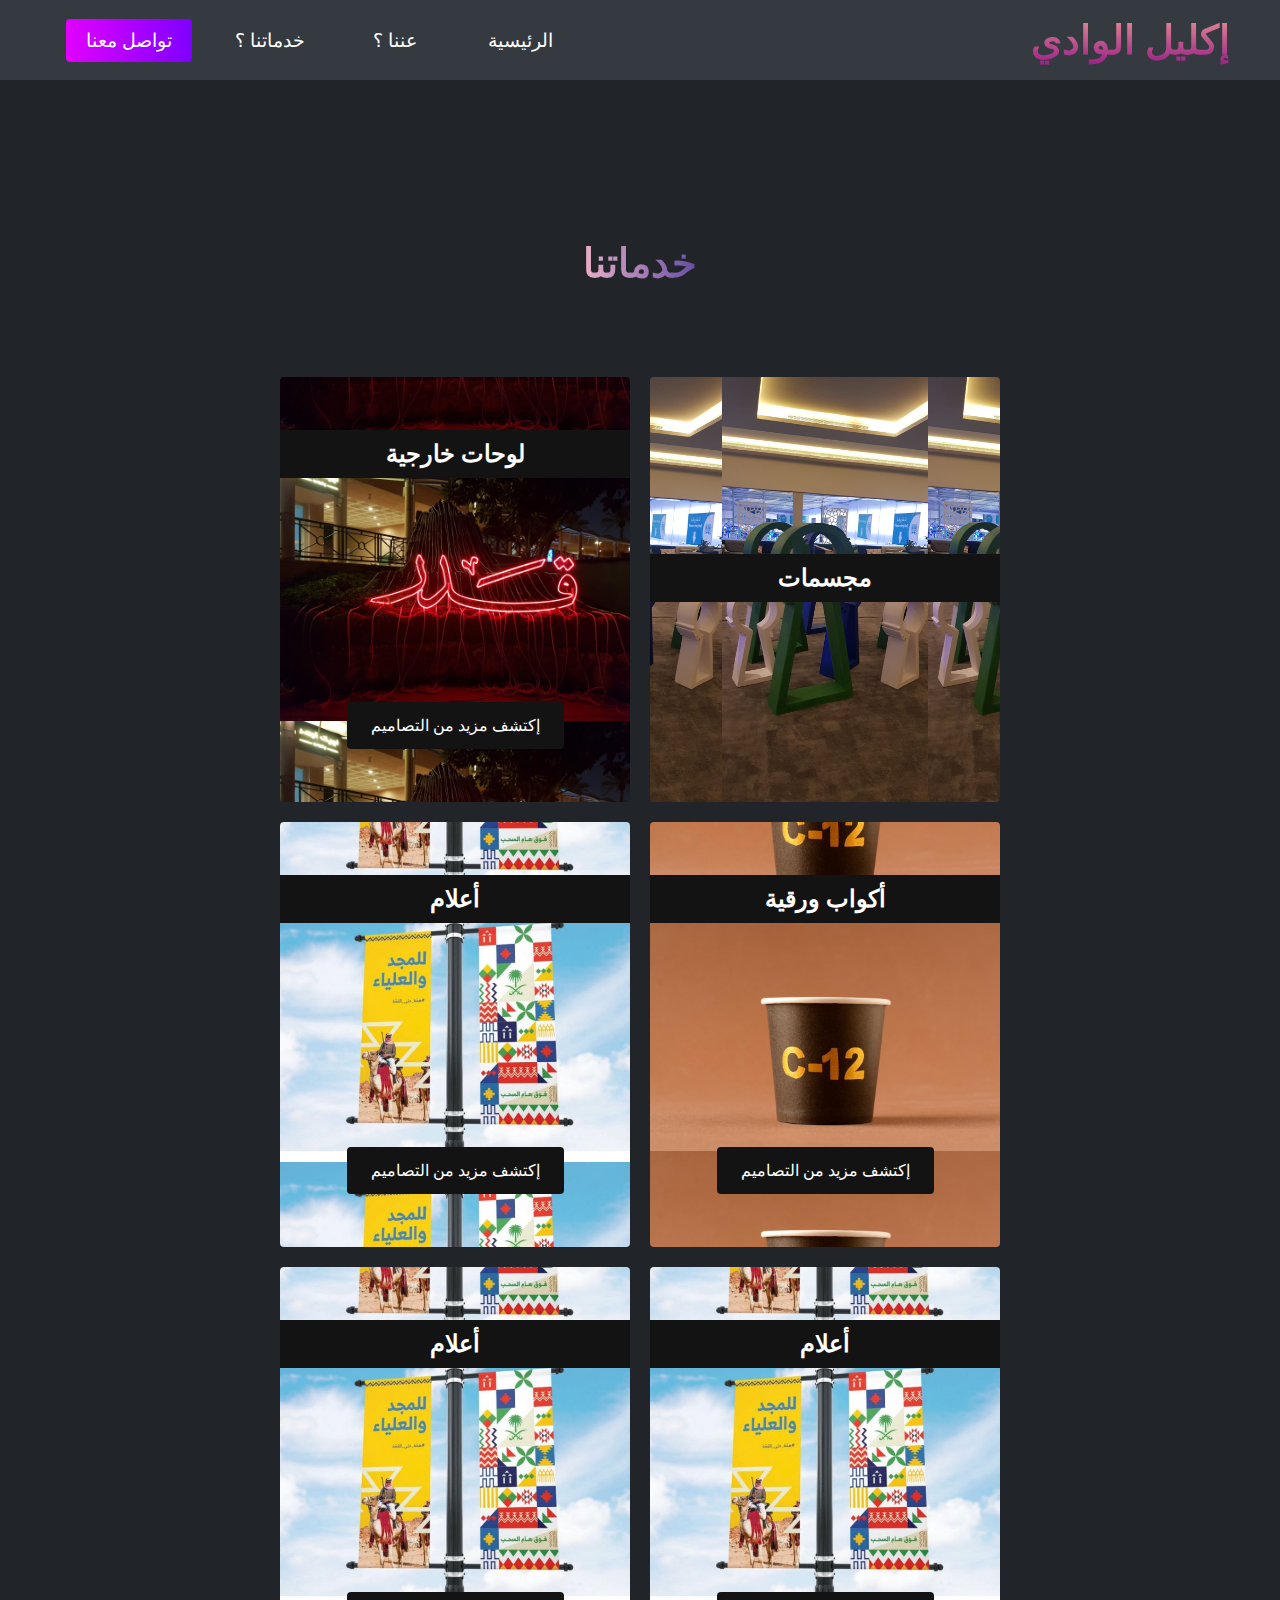
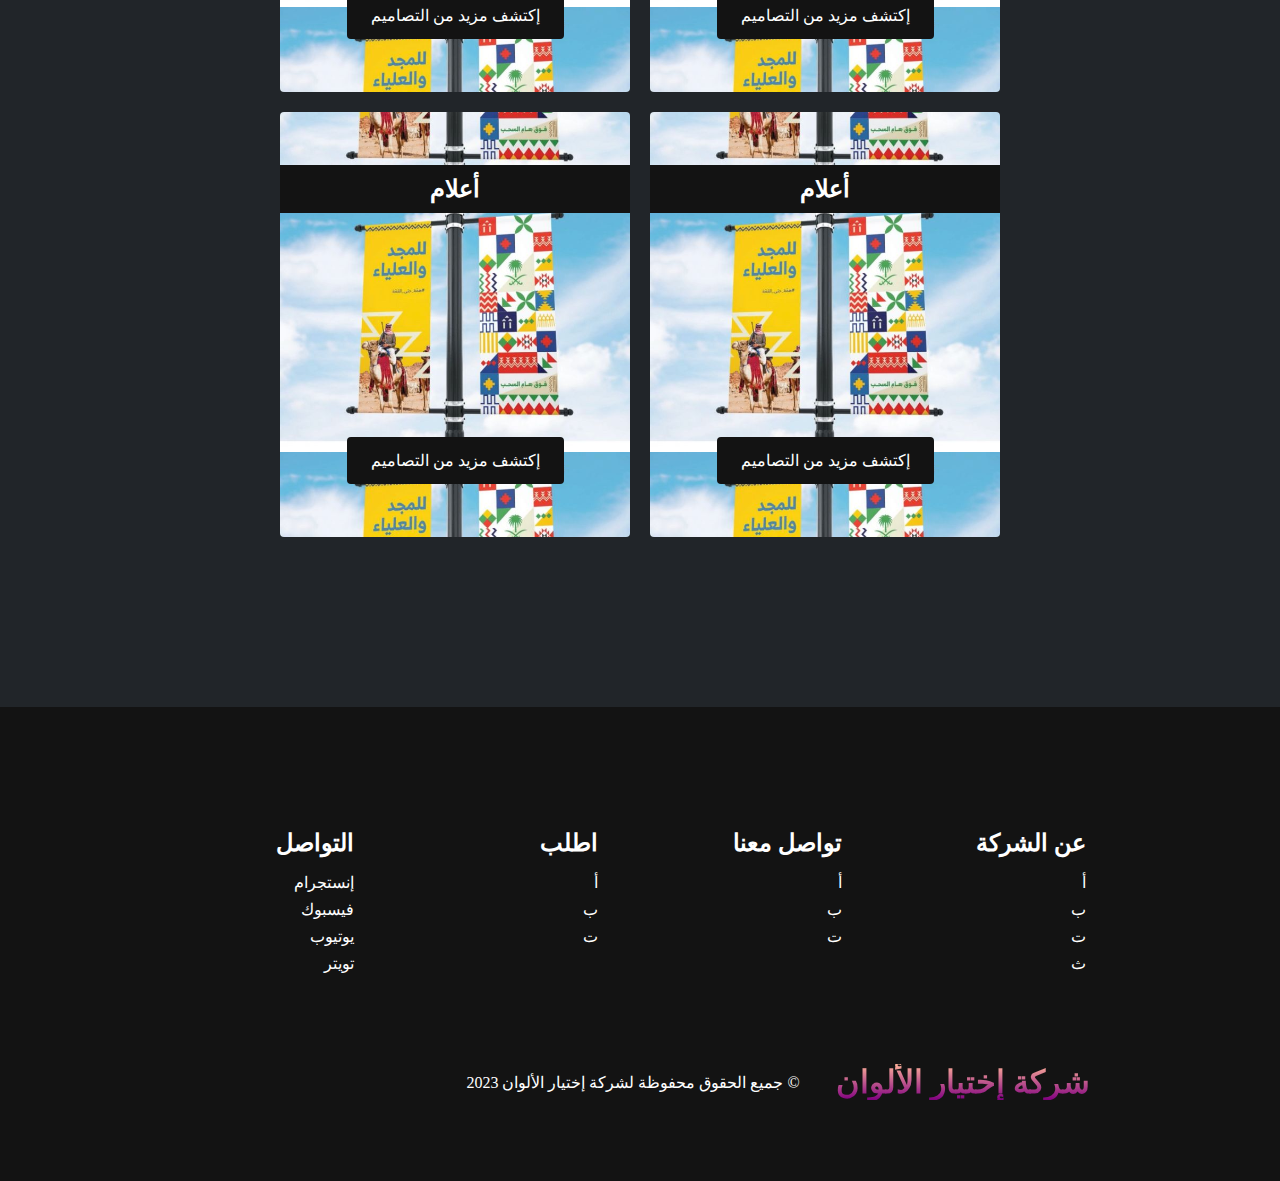
==== products.html @ 7ef2eca6 "c" ====
<!DOCTYPE html>
<html lang="ar" dir="rtl">
  <head>
    <link href="https://fonts.googleapis.com/css?family=Cairo&display=swap" rel="stylesheet"></link>
    <meta charset="UTF-8" />
    <meta name="viewport" content="width=device-width, initial-scale=1.0" />
    <title>شركة اختيار الألوان</title>
    <link rel="stylesheet" href="styles.css" />
    <link
      rel="stylesheet"
      href="https://use.fontawesome.com/releases/v5.14.0/css/all.css"
      integrity="sha384-HzLeBuhoNPvSl5KYnjx0BT+WB0QEEqLprO+NBkkk5gbc67FTaL7XIGa2w1L0Xbgc"
      crossorigin="anonymous"
    />
  </head>
  <body>
    <!-- Navbar Section -->
    <nav class="navbar">
        <div class="navbar__container">
          <a href="#home" id="navbar__logo">إكليل الوادي</a>
          <div class="navbar__toggle" id="mobile-menu">
            <span class="bar"></span> <span class="bar"></span>
            <span class="bar"></span>
          </div>
          <ul class="navbar__menu">
            <li class="navbar__item">
              <a href="#home" class="navbar__links" id="home-page">الرئيسية</a>
            </li>
            <li class="navbar__item">
              <a href="#about" class="navbar__links" id="about-page">عننا ؟</a>
            </li>
            <li class="navbar__item">
              <a href="#services" class="navbar__links" id="services-page"
                >خدماتنا ؟</a
              >
            </li>
            <li class="navbar__btn">
              <a href="#sign-up" class="button" id="signup">تواصل معنا</a>
            </li>
          </ul>
        </div>
      </nav>

      <!-- Services Section -->
    <div class="services" id="services">
        <h1>خدماتنا</h1>
        <div class="services__wrapper">
          <div class="services__card">
            <h2>مجسمات</h2>
            <p></p>
          </div>
          <div class="services__card">
            <h2>لوحات خارجية</h2>
            <p></p>
            <div class="services__btn"><button>إكتشف مزيد من التصاميم</button></div>
          </div>
          <div class="services__card">
            <h2>أكواب ورقية</h2>
            <p></p>
            <div class="services__btn"><button>إكتشف مزيد من التصاميم</button></div>
          </div>
          <div class="services__card">
            <h2>أعلام</h2>
            <p></p>
            <div class="services__btn"><button>إكتشف مزيد من التصاميم</button></div>
          </div>
          <div class="services__card">
            <h2>أعلام</h2>
            <p></p>
            <div class="services__btn"><button>إكتشف مزيد من التصاميم</button></div>
          </div>
          <div class="services__card">
            <h2>أعلام</h2>
            <p></p>
            <div class="services__btn"><button>إكتشف مزيد من التصاميم</button></div>
          </div>
          <div class="services__card">
            <h2>أعلام</h2>
            <p></p>
            <div class="services__btn"><button>إكتشف مزيد من التصاميم</button></div>
          </div>
          <div class="services__card">
            <h2>أعلام</h2>
            <p></p>
            <div class="services__btn"><button>إكتشف مزيد من التصاميم</button></div>
          </div>
        </div>
      </div>

      <!-- Footer Section -->
    <div class="footer__container">
        <div class="footer__links">
          <div class="footer__link--wrapper">
            <div class="footer__link--items">
              <h2>عن الشركة</h2>
              <a href="/sign__up">أ</a> <a href="/">ب</a>
              <a href="/">ت</a> <a href="/">ث</a>
            </div>
            <div class="footer__link--items">
              <h2>تواصل معنا</h2>
              <a href="/">أ</a> <a href="/">ب</a>
              <a href="/">ت</a>
            </div>
          </div>
          <div class="footer__link--wrapper">
            <div class="footer__link--items">
              <h2>اطلب</h2>
              <a href="/">أ</a> <a href="/">ب</a>
              <a href="/">ت</a>
            </div>
            <div class="footer__link--items">
              <h2>التواصل</h2>
              <a href="/">إنستجرام</a> <a href="/">فيسبوك</a>
              <a href="/">يوتيوب</a> <a href="/">تويتر</a>
            </div>
          </div>
        </div>
        <section class="social__media">
          <div class="social__media--wrap">
            <div class="footer__logo">
              <a href="/" id="footer__logo">شركة إختيار الألوان</a>
            </div>
            <p class="website__rights">© جميع الحقوق محفوظة لشركة إختيار الألوان 2023</p>
            <div class="social__icons">
              <a href="/" class="social__icon--link" target="_blank"
                ><i class="fab fa-facebook"></i
              ></a>
              <a href="/" class="social__icon--link"
                ><i class="fab fa-instagram"></i
              ></a>
              <a href="/" class="social__icon--link"
                ><i class="fab fa-youtube"></i
              ></a>
              <a href="/" class="social__icon--link"
                ><i class="fab fa-linkedin"></i
              ></a>
              <a href="/" class="social__icon--link"
                ><i class="fab fa-twitter"></i
              ></a>
            </div>
          </div>
        </section>
    </body>
    <script src="app.js"></script>
  </html>
---- styles.css ----
* {
  box-sizing: border-box;
  margin: 0;
  padding: 0;
  font-family:"Times New Roman", Times, serif;
  scroll-behavior: smooth;
}

.navbar {
  background: #343A40;
  height: 80px;
  display: flex;
  justify-content: center;
  align-items: center;
  font-size: 1.2rem;
  position: sticky;
  top: 0;
  z-index: 999;
}

.navbar__container {
  display: flex;
  justify-content: space-between;
  height: 80px;
  z-index: 1;
  width: 100%;
  max-width: 1300px;
  margin: 0 auto;
  padding: 0 50px;
}

#navbar__logo {
  background-color: #ff8177;
  background-image: linear-gradient(to top,#800080 0%, #ffb199 100%);
  background-size: 100%;
  -webkit-background-clip: text;
  -moz-background-clip: text;
  -webkit-text-fill-color: transparent;
  -moz-text-fill-color: transparent;
  display: flex;
  align-items: center;
  cursor: pointer;
  text-decoration: none;
  font-size: 2.5rem;
  font-weight: bold;
}

.navbar__menu {
  display: flex;
  align-items: center;
  list-style: none;
}

.navbar__item {
  height: 80px;
}

.navbar__links {
  color: #fff;
  display: flex;
  align-items: center;
  justify-content: center;
  width: 125px;
  text-decoration: none;
  height: 100%;
  transition: all 0.3s ease;
}

.navbar__btn {
  display: flex;
  justify-content: center;
  align-items: center;
  padding: 0 1rem;
  width: 100%;
}

.button {
  display: flex;
  justify-content: center;
  align-items: center;
  text-decoration: none;
  padding: 10px 20px;
  height: 100%;
  width: 100%;
  border: none;
  outline: none;
  border-radius: 4px;
  background: #833ab4;
  background: #7F00FF;
  background: -webkit-linear-gradient(to right, #E100FF, #7F00FF);
  background: linear-gradient(to right, #E100FF, #7F00FF); 
  color: #fff;
  transition: all 0.3s ease;
}

.navbar__links:hover {
  color: #9518fc;
  transition: all 0.3s ease;
}

@media screen and (max-width: 960px) {
  .navbar__container {
    display: flex;
    justify-content: space-between;
    height: 80px;
    z-index: 1;
    width: 100%;
    max-width: 1300px;
    padding: 0;
  }

  .navbar__menu {
    display: grid;
    grid-template-columns: auto;
    margin: 0;
    width: 100%;
    position: absolute;
    top: -1000px;
    opacity: 1;
    transition: all 0.5s ease;
    z-index: -1;
  }

  .navbar__menu.active {
    background: #343A40;
    top: 100%;
    opacity: 1;
    transition: all 0.5s ease;
    z-index: 99;
    height: 60vh;
    font-size: 1.6rem;
  }

  #navbar__logo {
    padding-left: 25px;
  }

  .navbar__toggle .bar {
    width: 25px;
    height: 3px;
    margin: 5px auto;
    transition: all 0.3s ease-in-out;
    background: #fff;
  }

  .navbar__item {
    width: 100%;
  }

  .navbar__links {
    text-align: center;
    padding: 2rem;
    width: 100%;
    display: table;
  }

  .navbar__btn {
    padding-bottom: 2rem;
  }

  .button {
    display: flex;
    justify-content: center;
    align-items: center;
    width: 80%;
    height: 80px;
    margin: 0;
    
  }

  #mobile-menu {
    position: absolute;
    top: 20%;
    left: 5%;
    transform: translate(5%, 20%);
  }

  .navbar__toggle .bar {
    display: block;
    cursor: pointer;
  }

  #mobile-menu.is-active .bar:nth-child(2) {
    opacity: 0;
  }

  #mobile-menu.is-active .bar:nth-child(1) {
    transform: translateY(8px) rotate(45deg);
  }

  #mobile-menu.is-active .bar:nth-child(3) {
    transform: translateY(-8px) rotate(-45deg);
  }
}

/* Hero Section */
.hero {
  background:#212529;
  padding: 200px 0;
}

.hero__container {
  display: flex;
  flex-direction: column;
  justify-content: center;
  align-items: center;
  max-width: 1200px;
  margin: 0 auto;
  height: 90%;
  text-align: center;
  padding: 30px;
}

.hero__heading {
  font-size: 100px;
  margin-bottom: 24px;
  color: #fff;
}

.hero__heading span {
  background-color: #ff8177;
  background-image: linear-gradient(to top,#800080 0%, #ffb199 100%);
  background-size: 100%;
  -webkit-background-clip: text;
  -moz-background-clip: text;
  -webkit-text-fill-color: transparent;
  -mo-text-fill-color: transparent;
}

.hero__description {
  font-size: 60px;
  background: #da22ff;
  background: -webkit-linear-gradient(
    to right,
    #9114ff,
    #da22ff
  );
  background: linear-gradient(
    to right,
    #8f0eff,
    #da22ff
  );
  background-size: 100%;
  -webkit-background-clip: text;
  -moz-background-clip: text;
  -webkit-text-fill-color: transparent;
  -moz-text-fill-color: transparent;
}

.highlight {
  border-bottom: 4px solid rgb(132, 0, 255);
}

@media screen and (max-width: 768px) {
  .hero__heading {
    font-size: 60px;
  }

  .hero__description {
    font-size: 40px;
  }
}

/* About Section */
.main {
  background-color: #212529;
  padding: 10rem 0;
}

.main__container {
  display: grid;
  grid-template-columns: 1fr 1fr;
  align-items: center;
  justify-content: center;
  margin: 0 auto;
  height: 90%;
  z-index: 1;
  width: 100%;
  max-width: 1300px;
  padding: 0 50px;
}

.main__content {
  color: #fff;
  width: 100%;
}

.main__content h1 {
  font-size: 2rem;
  background: #654ea3;
  background: -webkit-linear-gradient(to right, #eaafc8, #654ea3);
  background: linear-gradient(to right, #eaafc8, #654ea3); 
  -webkit-background-clip: text;
  -moz-background-clip: text;
  -webkit-text-fill-color: transparent;
  -moz-text-fill-color: transparent;
  text-transform: uppercase;
  margin-bottom: 32px;
}

.main__content h2 {
  font-size: 4rem;
  background: #ff8177;
  background: -webkit-linear-gradient(
    to right,
    #9114ff,
    #da22ff
  ); 
  background: linear-gradient(
    to right,
    #8f0eff,
    #da22ff
  ); 
  background-size: 100%;
  -webkit-background-clip: text;
  -moz-background-clip: text;
  -webkit-text-fill-color: transparent;
  -moz-text-fill-color: transparent;
}

.main__content p {
  margin-top: 1rem;
  font-size: 2rem;
  font-weight: 700;
}

.main__btn {
  font-size: 1.8rem;
  background: #7F00FF;
  background: -webkit-linear-gradient(to right, #E100FF, #7F00FF);
  background: linear-gradient(to right, #E100FF, #7F00FF);
  padding: 20px 60px;
  border: none;
  border-radius: 4px;
  margin-top: 2rem;
  cursor: pointer;
  position: relative;
  transition: all 0.35s;
  outline: none;
}

.main__btn a {
  position: relative;
  z-index: 2;
  color: #fff;
  text-decoration: none;
}

.main__btn:after {
  position: absolute;
  content: '';
  top: 0;
  left: 0;
  width: 0;
  height: 100%;
  background: #E100FF;
  transition: all 0.35s;
  border-radius: 4px;
}

.main__btn:hover {
  color: #fff;
}

.main__btn:hover:after {
  width: 100%;
}

.main__img--container {
  text-align: center;
}

.main__img--card {
  margin: 10px;
  height: 500px;
  width: 500px;
  border-radius: 4px;
  display: flex;
  flex-direction: column;
  justify-content: center;
  color: #fff;
  background-image: linear-gradient(to right, #00dbde 0%, #fc00ff 100%);
}

.fa-layer-group,
.fa-users {
  font-size: 14rem;
}

#card-2 {
  background: #ff512f;
  background: -webkit-linear-gradient(to right, #dd2476, #ff512f);
  background: linear-gradient(to right, #dd2476, #ff512f);
}

/* Mobile Responsive */
@media screen and (max-width: 1100px) {
  .main__container {
    display: grid;
    grid-template-columns: 1fr;
    align-items: center;
    justify-content: center;
    width: 100%;
    margin: 0 auto;
    height: 90%;
  }

  .main__img--container {
    display: flex;
    justify-content: center;
  }

  .main__img--card {
    height: 425px;
    width: 425px;
  }

  .main__content {
    text-align: center;
    margin-bottom: 4rem;
  }

  .main__content h1 {
    font-size: 2.5rem;
    margin-top: 2rem;
  }

  .main__content h2 {
    font-size: 3rem;
  }

  .main__content p {
    margin-top: 1rem;
    font-size: 1.5rem;
  }
}

@media screen and (max-width: 480px) {
  .main__img--card {
    width: 250px;
    height: 250px;
  }

  .fa-users,
  .fa-layer-group {
    font-size: 4rem;
  }

  .main__content h1 {
    font-size: 2rem;
    margin-top: 3rem;
  }
  .main__content h2 {
    font-size: 2rem;
  }

  .main__content p {
    margin-top: 2rem;
  }

  .main__btn {
    padding: 12px 36px;
    margin: 2.5rem 0;
  }
}

/* Services Section */
.services {
  background: #212529;
  display: flex;
  flex-direction: column;
  justify-content: center;
  align-items: center;
  height: 100%;
  padding: 10rem 0;
}

.services h1 {
  background: #654ea3;  /* fallback for old browsers */
  background: -webkit-linear-gradient(to right, #eaafc8, #654ea3);  /* Chrome 10-25, Safari 5.1-6 */
  background: linear-gradient(to right, #eaafc8, #654ea3); /* W3C, IE 10+/ Edge, Firefox 16+, Chrome 26+, Opera 12+, Safari 7+ */ 
  -webkit-background-clip: text;
  -moz-background-clip: text;
  -webkit-text-fill-color: transparent;
  -moz-text-fill-color: transparent;
  margin-bottom: 5rem;
  font-size: 2.5rem;
  font-weight: bold;
}

.services__wrapper {
  display: grid;
  grid-template-columns: 1fr 1fr 1fr 1fr;
  grid-template-rows: 1fr;
}

.services__card {
  margin: 10px;
  height: 425px;
  width: 350px;
  border-radius: 4px;
  display: flex;
  flex-direction: column;
  justify-content: center;
  color: #fff;
  background-image: url("images/Figure.jpeg");
  background-position: center;
  background-size: contain;
  transition: 0.3s ease-in;
}

.services__card:nth-child(2) {
  background-image: url("images/Neon.jpeg");
  background-position: center;
  background-size: contain;
}

.services__card:nth-child(3) {
  background-image: url("images/Cup.jpeg");
  background-position: center;
  background-size: contain;
}
.services__card:nth-child(4){
  background-image: url("images/Sign.jpeg");
  background-position: center;
  background-size: contain;
}
.services__card:nth-child(5){
  background-image: url("images/Sign.jpeg");
  background-position: center;
  background-size: contain;
}
.services__card:nth-child(6){
  background-image: url("images/Sign.jpeg");
  background-position: center;
  background-size: contain;
}
.services__card:nth-child(7){
  background-image: url("images/Sign.jpeg");
  background-position: center;
  background-size: contain;
}
.services__card:nth-child(8){
  background-image: url("images/Sign.jpeg");
  background-position: center;
  background-size: contain;
}

.services__card h2 {
  text-align: center;
  font-size: rem;
  background-color: #131313;
  color: #fff;
  padding: 10px;
  display: flex;
  justify-content: center;
  align-items: center;
  letter-spacing: 3px;
}

.services__card p {
  text-align: center;
  margin-top: 24px;
  font-size: 20px;
}

.services__btn {
  display: flex;
  justify-content: center;
  margin-top: 200px;
  color: #fff;
}
.services__btn a{
  display: flex;
  justify-content: center;
  color: #fff;
  text-decoration: none;
}

.services__card button {
  color: #fff;
  padding: 14px 24px;
  border: none;
  outline: none;
  border-radius: 4px;
  background: #131313;
  font-size: 1rem;
}

.services__card button:hover {
  cursor: pointer;
}

.services__card:hover {
  transform: scale(1.075);
  transition: 0.3s ease-in;
  cursor: pointer;
}

@media screen and (max-width: 1300px) {
  .services__wrapper {
    grid-template-columns: 1fr 1fr;
  }
}

@media screen and (max-width: 768px) {
  .services__wrapper {
    grid-template-columns: 1fr;
  }
}

/* Footer CSS */
.footer__container {
  background-color: #131313;
  padding: 5rem 0;
  display: flex;
  flex-direction: column;
  justify-content: center;
  align-items: center;
}

#footer__logo {
  background-color: #ff8177;
  background-image: linear-gradient(to top,#800080 0%, #ffb199 100%);
  background-size: 100%;
  -webkit-background-clip: text;
  -moz-background-clip: text;
  -webkit-text-fill-color: transparent;
  -moz-text-fill-color: transparent;
  margin-bottom: 50rem;
  font-size: 2rem;
  font-weight: bold;
}

.footer__links {
  width: 100%;
  max-width: 1000px;
  display: flex;
  justify-content: center;
}

.footer__link--wrapper {
  display: flex;
}

.footer__link--items {
  display: flex;
  flex-direction: column;
  align-items: flex-start;
  margin: 42px;
  text-align: right;
  width: 160px;
  box-sizing: border-box;
}

.footer__link--items h2 {
  margin-bottom: 16px;
  color: #fff;
}

.footer__link--items a {
  color: #fff;
  text-decoration: none;
  margin-bottom: 0.5rem;
  transition: 0.3 ease-out;
}

.footer__link--items a:hover {
  color: #e9e9e9;
  transition: 0.3 ease-out;
}

.social__icon--link {
  color: #fff;
  font-size: 24px;
}

.social__media {
  max-width: 1000px;
  width: 100%;
}

.social__media--wrap {
  display: flex;
  justify-content: space-between;
  align-items: center;
  width: 90%;
  max-width: 1000px;
  margin: 40px auto 0 auto;
}

.social__icons {
  display: flex;
  justify-content: space-between;
  align-items: center;
  width: 240px;
}

.website__rights {
  color: #fff;
}

@media screen and (max-width: 820px) {
  .footer__links {
    padding-top: 2rem;
  }

  #footer__logo {
    margin-bottom: 2rem;
  }

  .website__rights {
    margin-bottom: 2rem;
  }

  .footer__link--wrapper {
    flex-direction: column;
  }

  .social__media--wrap {
    flex-direction: column;
  }
}

@media screen and (max-width: 480px) {
  .footer__link--items {
    margin: 0;
    padding: 10px;
    width: 100%;
  }
}
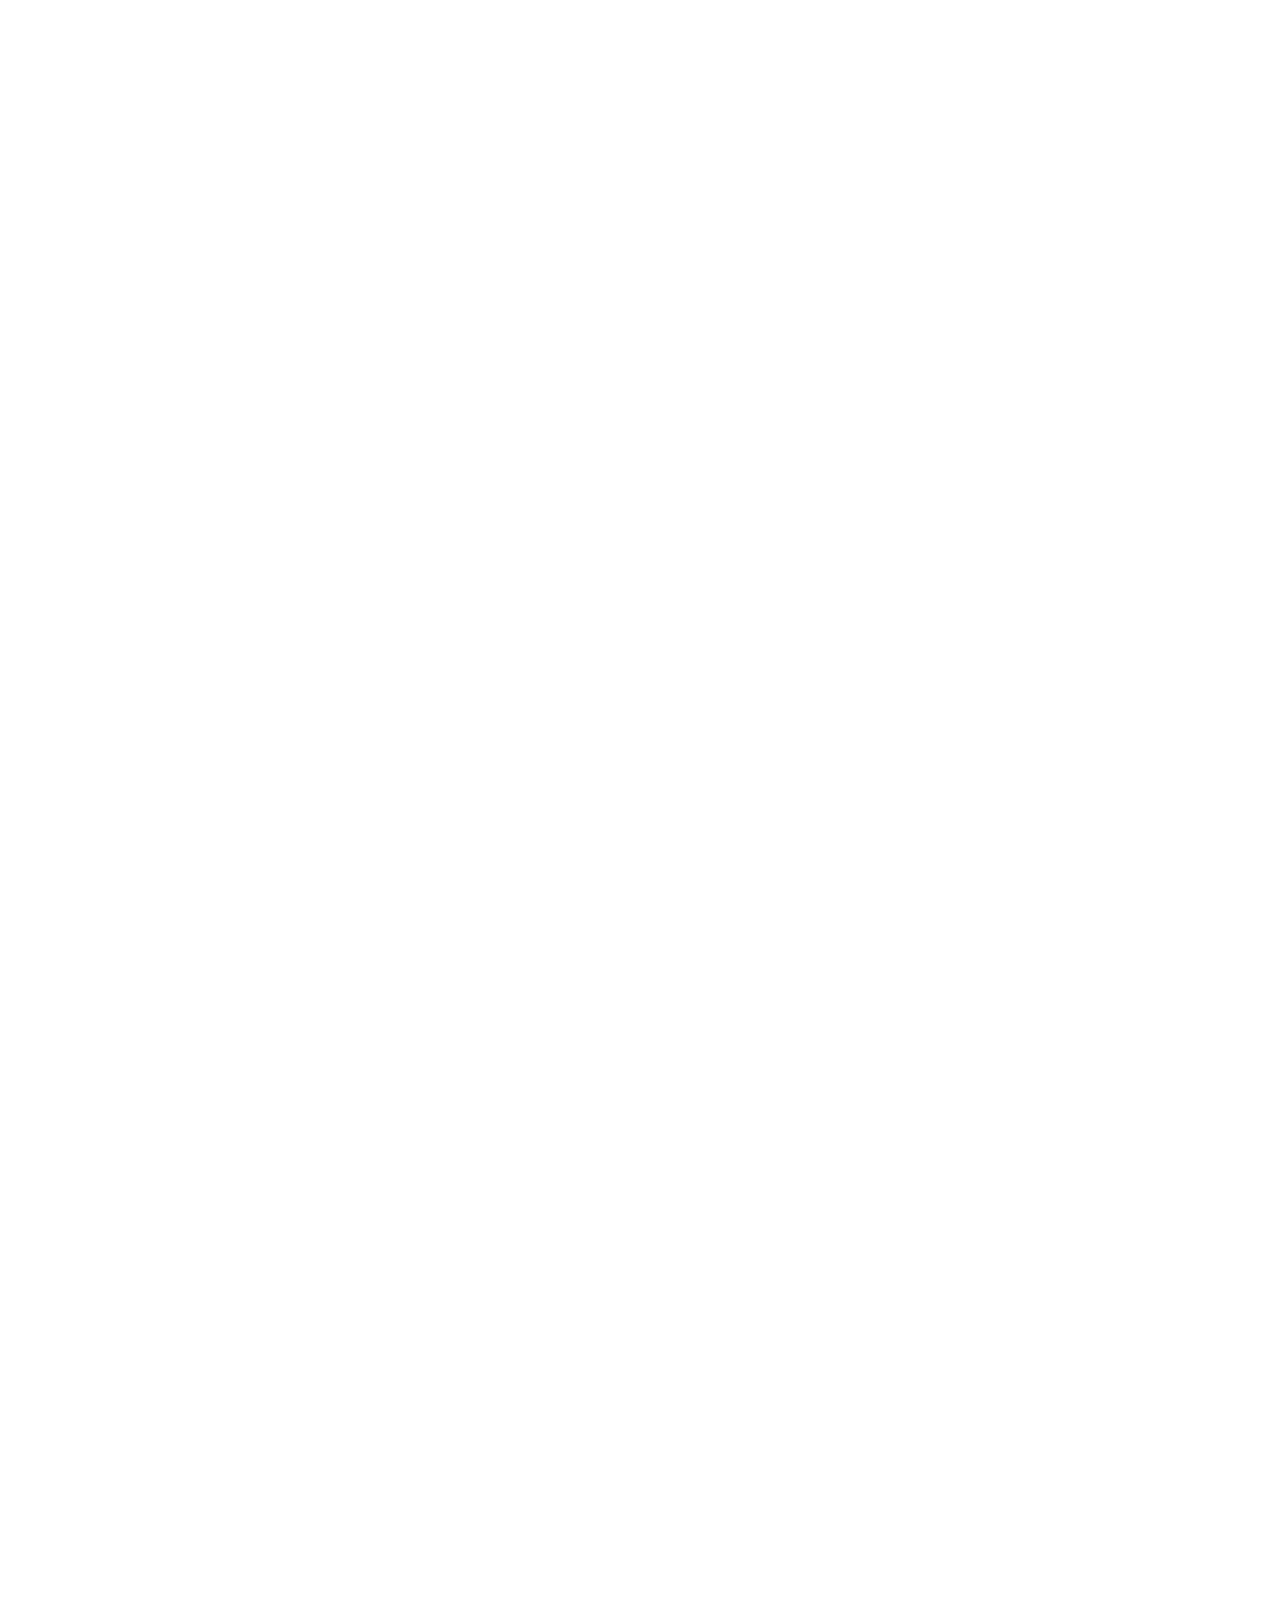
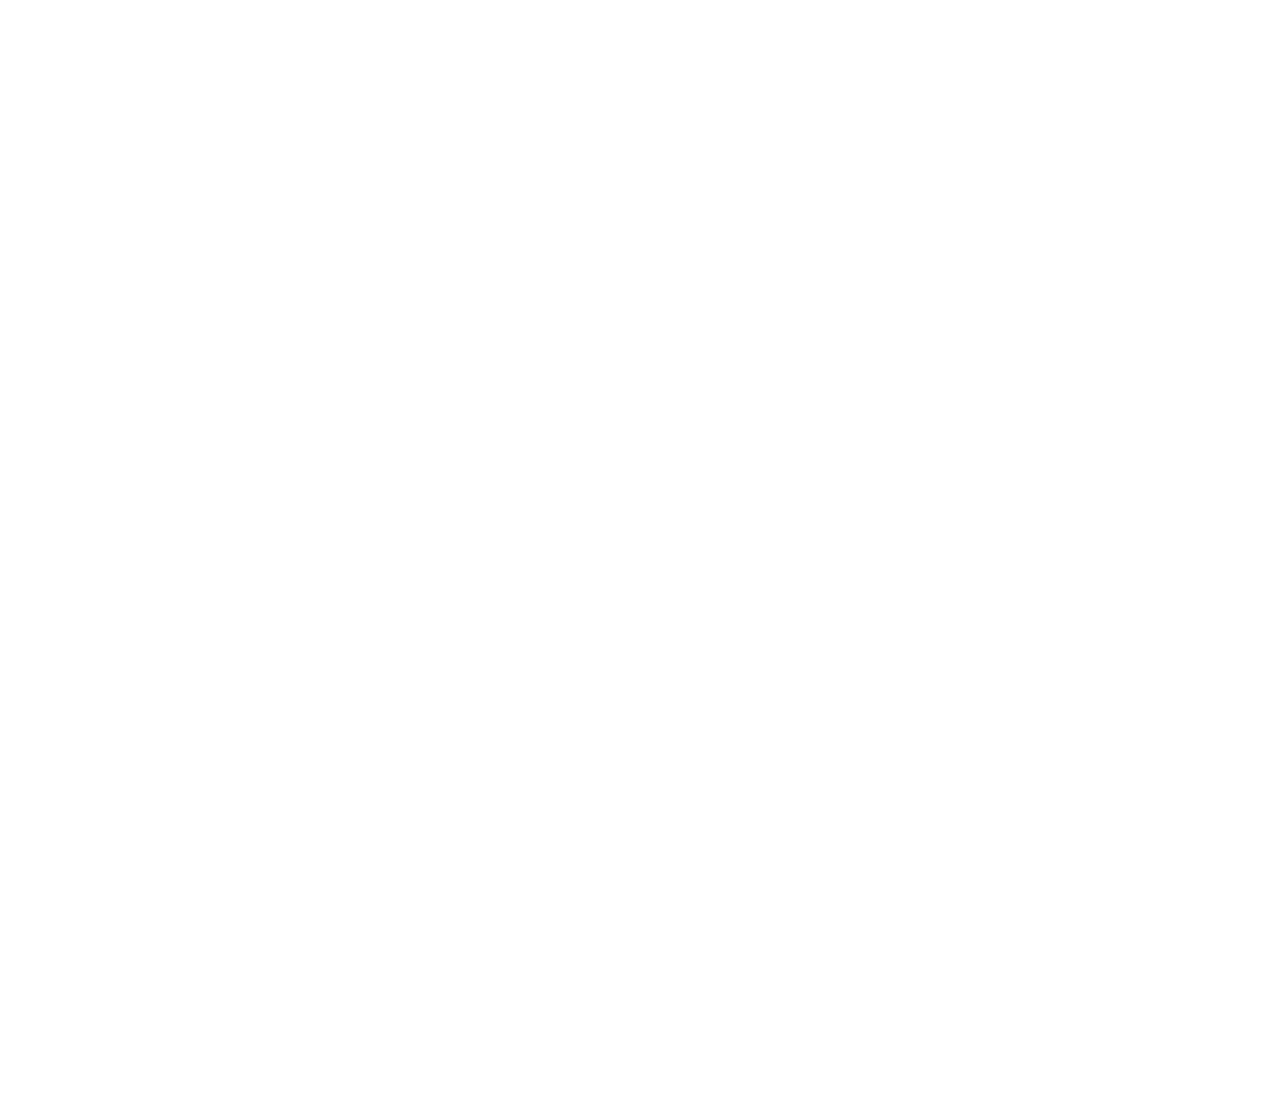
==== commit dfd6de0d: ".." ====
--- a/products.html
+++ b/products.html
@@ -1,7 +1,7 @@
 <!DOCTYPE html>
 <html lang="ar" dir="rtl">
   <head>
-    <link href="https://fonts.googleapis.com/css?family=Cairo&display=swap" rel="stylesheet"></link>
+    <link href="http://www.fontstatic.com/f=sky-bold,sky" rel="stylesheet"></link>
     <meta charset="UTF-8" />
     <meta name="viewport" content="width=device-width, initial-scale=1.0" />
     <title>شركة اختيار الألوان</title>
@@ -52,37 +52,30 @@
           <div class="services__card">
             <h2>لوحات خارجية</h2>
             <p></p>
-            <div class="services__btn"><button>إكتشف مزيد من التصاميم</button></div>
           </div>
           <div class="services__card">
             <h2>أكواب ورقية</h2>
             <p></p>
-            <div class="services__btn"><button>إكتشف مزيد من التصاميم</button></div>
           </div>
           <div class="services__card">
             <h2>أعلام</h2>
             <p></p>
-            <div class="services__btn"><button>إكتشف مزيد من التصاميم</button></div>
           </div>
           <div class="services__card">
             <h2>أعلام</h2>
             <p></p>
-            <div class="services__btn"><button>إكتشف مزيد من التصاميم</button></div>
           </div>
           <div class="services__card">
             <h2>أعلام</h2>
             <p></p>
-            <div class="services__btn"><button>إكتشف مزيد من التصاميم</button></div>
           </div>
           <div class="services__card">
             <h2>أعلام</h2>
             <p></p>
-            <div class="services__btn"><button>إكتشف مزيد من التصاميم</button></div>
           </div>
           <div class="services__card">
             <h2>أعلام</h2>
             <p></p>
-            <div class="services__btn"><button>إكتشف مزيد من التصاميم</button></div>
           </div>
         </div>
       </div>
--- a/styles.css
+++ b/styles.css
@@ -2,7 +2,7 @@
   box-sizing: border-box;
   margin: 0;
   padding: 0;
-  font-family:"Times New Roman", Times, serif;
+  font-family: 'sky';
   scroll-behavior: smooth;
 }
 
@@ -503,59 +503,62 @@
   flex-direction: column;
   justify-content: center;
   color: #fff;
-  background-image: url("images/Figure.jpeg");
+  background-image: url("");
   background-position: center;
   background-size: contain;
+  max-width: 100%;
   transition: 0.3s ease-in;
 }
 
 .services__card:nth-child(2) {
-  background-image: url("images/Neon.jpeg");
+  background-image: url("");
   background-position: center;
   background-size: contain;
 }
 
 .services__card:nth-child(3) {
-  background-image: url("images/Cup.jpeg");
+  background-image: url("");
   background-position: center;
   background-size: contain;
 }
 .services__card:nth-child(4){
-  background-image: url("images/Sign.jpeg");
+  background-image: url("");
   background-position: center;
   background-size: contain;
 }
 .services__card:nth-child(5){
-  background-image: url("images/Sign.jpeg");
+  background-image: url("");
   background-position: center;
   background-size: contain;
 }
 .services__card:nth-child(6){
-  background-image: url("images/Sign.jpeg");
+  background-image: url("");
   background-position: center;
   background-size: contain;
 }
 .services__card:nth-child(7){
-  background-image: url("images/Sign.jpeg");
+  background-image: url("");
   background-position: center;
   background-size: contain;
 }
 .services__card:nth-child(8){
-  background-image: url("images/Sign.jpeg");
+  background-image: url("");
   background-position: center;
   background-size: contain;
 }
 
 .services__card h2 {
   text-align: center;
-  font-size: rem;
-  background-color: #131313;
-  color: #fff;
+  font-size: 3rem;
+  color: #fff;
+  background-color: rgba(2, 0, 0, 0.4);
   padding: 10px;
   display: flex;
   justify-content: center;
   align-items: center;
   letter-spacing: 3px;
+  border-radius: 50% 50% 50% 50% / 50% 50% 50% 50%;
+  margin: 10px;
 }
 
 .services__card p {
@@ -636,7 +639,7 @@
   width: 100%;
   max-width: 1000px;
   display: flex;
-  justify-content: center;
+  justify-content: right;
 }
 
 .footer__link--wrapper {
@@ -645,29 +648,35 @@
 
 .footer__link--items {
   display: flex;
-  flex-direction: column;
+  flex-direction: row;
   align-items: flex-start;
   margin: 42px;
-  text-align: right;
-  width: 160px;
+  text-align: center;
+  width: 1000px;
   box-sizing: border-box;
 }
 
 .footer__link--items h2 {
-  margin-bottom: 16px;
-  color: #fff;
+  color: #fff;
+  margin: 1.5rem;
 }
 
 .footer__link--items a {
   color: #fff;
   text-decoration: none;
-  margin-bottom: 0.5rem;
+  margin: 2rem;
+  margin-top: auto;
   transition: 0.3 ease-out;
 }
 
 .footer__link--items a:hover {
   color: #e9e9e9;
   transition: 0.3 ease-out;
+}
+
+.footer__link--items i{
+  color: #fff;
+  margin: 2rem;
 }
 
 .social__icon--link {
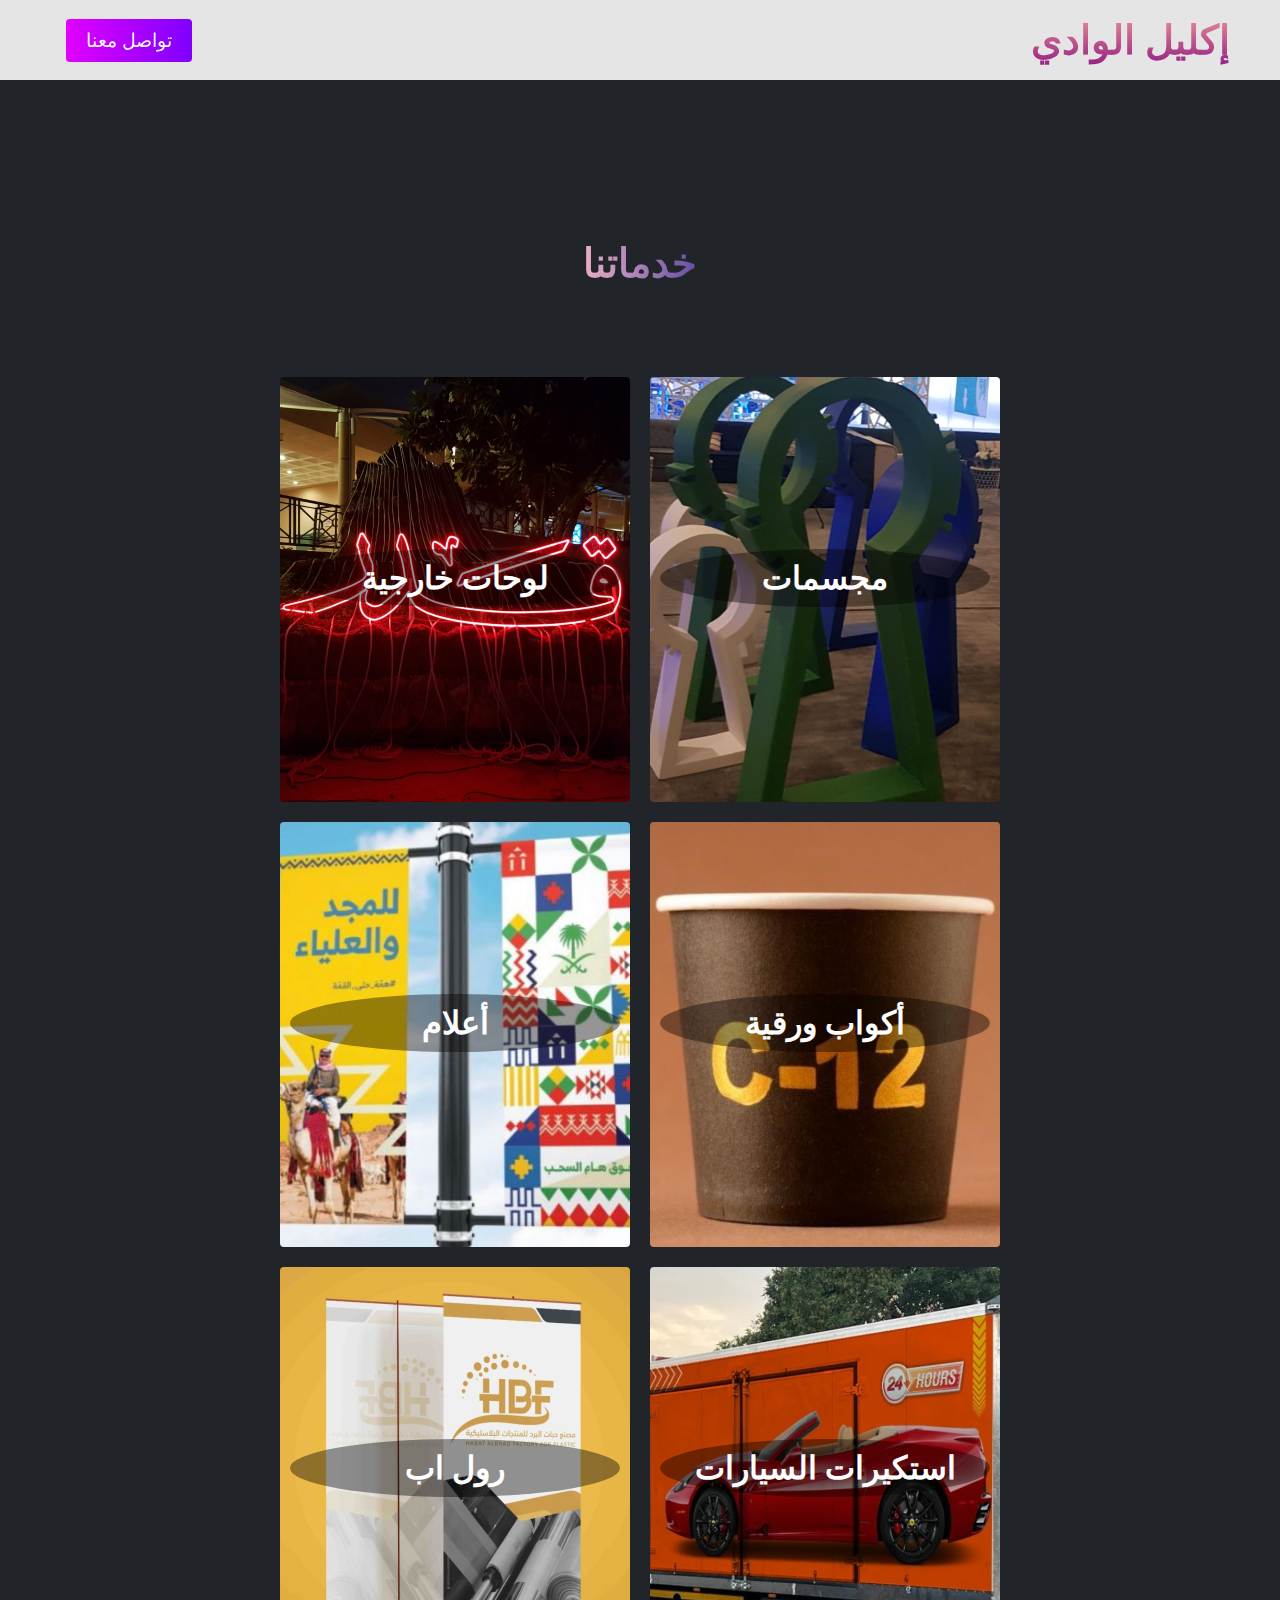
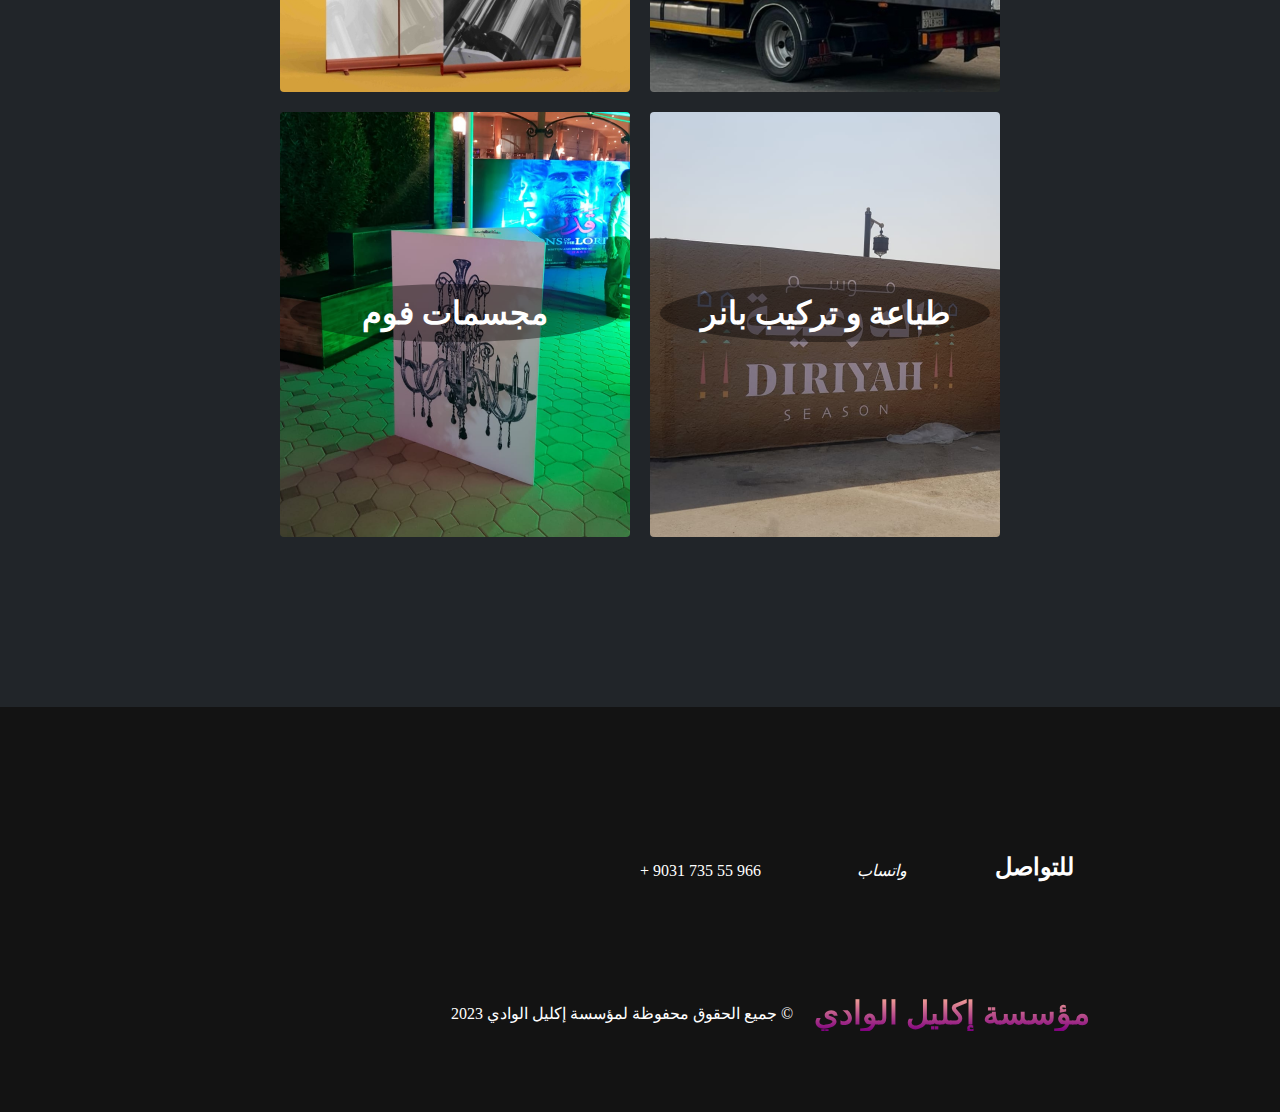
==== commit d982a53a: "d" ====
--- a/products.html
+++ b/products.html
@@ -17,13 +17,13 @@
     <!-- Navbar Section -->
     <nav class="navbar">
         <div class="navbar__container">
-          <a href="#home" id="navbar__logo">إكليل الوادي</a>
+          <a href="index.html" id="navbar__logo">إكليل الوادي</a>
           <div class="navbar__toggle" id="mobile-menu">
             <span class="bar"></span> <span class="bar"></span>
             <span class="bar"></span>
           </div>
           <ul class="navbar__menu">
-            <li class="navbar__item">
+           <!-- <li class="navbar__item">
               <a href="#home" class="navbar__links" id="home-page">الرئيسية</a>
             </li>
             <li class="navbar__item">
@@ -33,9 +33,9 @@
               <a href="#services" class="navbar__links" id="services-page"
                 >خدماتنا ؟</a
               >
-            </li>
+            </li> -->
             <li class="navbar__btn">
-              <a href="#sign-up" class="button" id="signup">تواصل معنا</a>
+              <a href="https://wa.me/+966555295004" target="_blank" class="button" id="signup">تواصل معنا</a>
             </li>
           </ul>
         </div>
@@ -62,77 +62,58 @@
             <p></p>
           </div>
           <div class="services__card">
-            <h2>أعلام</h2>
+            <h2>استكيرات السيارات</h2>
             <p></p>
           </div>
           <div class="services__card">
-            <h2>أعلام</h2>
+            <h2>رول اب</h2>
             <p></p>
           </div>
           <div class="services__card">
-            <h2>أعلام</h2>
+            <h2>طباعة و تركيب بانر</h2>
             <p></p>
           </div>
           <div class="services__card">
-            <h2>أعلام</h2>
+            <h2>مجسمات فوم</h2>
             <p></p>
           </div>
         </div>
       </div>
 
-      <!-- Footer Section -->
+    <!-- Footer Section -->
     <div class="footer__container">
-        <div class="footer__links">
-          <div class="footer__link--wrapper">
-            <div class="footer__link--items">
-              <h2>عن الشركة</h2>
-              <a href="/sign__up">أ</a> <a href="/">ب</a>
-              <a href="/">ت</a> <a href="/">ث</a>
-            </div>
-            <div class="footer__link--items">
-              <h2>تواصل معنا</h2>
-              <a href="/">أ</a> <a href="/">ب</a>
-              <a href="/">ت</a>
-            </div>
-          </div>
-          <div class="footer__link--wrapper">
-            <div class="footer__link--items">
-              <h2>اطلب</h2>
-              <a href="/">أ</a> <a href="/">ب</a>
-              <a href="/">ت</a>
-            </div>
-            <div class="footer__link--items">
-              <h2>التواصل</h2>
-              <a href="/">إنستجرام</a> <a href="/">فيسبوك</a>
-              <a href="/">يوتيوب</a> <a href="/">تويتر</a>
-            </div>
+      <div class="footer__links">
+        <div class="footer__link--wrapper">
+          <div class="footer__link--items">
+            <h2>للتواصل</h2>
+            <i class="fab fa-whatsapp" aria-hidden="true"><a href="https://wa.me/+966557359031" target="_blank">واتساب</a></i>
+            <a>966 55 735 9031 +</a>
           </div>
         </div>
-        <section class="social__media">
-          <div class="social__media--wrap">
-            <div class="footer__logo">
-              <a href="/" id="footer__logo">شركة إختيار الألوان</a>
-            </div>
-            <p class="website__rights">© جميع الحقوق محفوظة لشركة إختيار الألوان 2023</p>
-            <div class="social__icons">
-              <a href="/" class="social__icon--link" target="_blank"
-                ><i class="fab fa-facebook"></i
-              ></a>
-              <a href="/" class="social__icon--link"
-                ><i class="fab fa-instagram"></i
-              ></a>
-              <a href="/" class="social__icon--link"
-                ><i class="fab fa-youtube"></i
-              ></a>
-              <a href="/" class="social__icon--link"
-                ><i class="fab fa-linkedin"></i
-              ></a>
-              <a href="/" class="social__icon--link"
-                ><i class="fab fa-twitter"></i
-              ></a>
-            </div>
+      </div>
+      <section class="social__media">
+        <div class="social__media--wrap">
+          <div class="footer__logo">
+            <a href="/" id="footer__logo">مؤسسة إكليل الوادي</a>
           </div>
-        </section>
+          <p class="website__rights">© جميع الحقوق محفوظة لمؤسسة إكليل الوادي 2023</p>
+          <div class="social__icons">
+            <a href="/" class="social__icon--link" target="_blank"
+              ><i class="fab fa-facebook"></i
+            ></a>
+            <a href="/" class="social__icon--link"
+              ><i class="fab fa-instagram"></i
+            ></a>
+            <a href="/" class="social__icon--link"
+              ><i class="fab fa-whatsapp" aria-hidden="true"></i
+            ></a>
+            <a href="/" class="social__icon--link"
+              ><i class="fab fa-twitter"></i
+            ></a>
+          </div>
+        </div>
+      </section>
+    </div>
     </body>
     <script src="app.js"></script>
   </html>--- a/styles.css
+++ b/styles.css
@@ -7,7 +7,7 @@
 }
 
 .navbar {
-  background: #343A40;
+  background: rgba(0, 0, 0, 0.1);
   height: 80px;
   display: flex;
   justify-content: center;
@@ -195,7 +195,7 @@
 
 /* Hero Section */
 .hero {
-  background:#212529;
+  background:rgba(0, 0, 0, 0);
   padding: 200px 0;
 }
 
@@ -208,12 +208,44 @@
   margin: 0 auto;
   height: 90%;
   text-align: center;
-  padding: 30px;
+  padding: 5px;
+}
+
+.back__video{
+  position: fixed;
+  top: 50%;
+  left: 50%;
+  min-width: 100%;
+  min-height: 100%;
+  width: auto;
+  height: auto;
+  z-index: -100;
+  -ms-transform: translateX(-50%) translateY(-50%);
+  -moz-transform: translateX(-50%) translateY(-50%);
+  -webkit-transform: translateX(-50%) translateY(-50%);
+  -webkit-filter: blur(5px);
+  filter: blur(5px);
+  transform: translateX(-50%) translateY(-50%);
+  background-size: cover;
+  }
+
+@media (min-aspect-ratio: 16/9){
+  .back__video {
+    width: 100%;
+    height: auto;
+  }
+}
+
+@media (max-aspect-ratio: 16/9){
+  .back__video {
+    width: auto;
+    height: 100%;
+  }
 }
 
 .hero__heading {
   font-size: 100px;
-  margin-bottom: 24px;
+  margin-bottom: 0;
   color: #fff;
 }
 
@@ -382,8 +414,8 @@
   background-image: linear-gradient(to right, #00dbde 0%, #fc00ff 100%);
 }
 
-.fa-layer-group,
-.fa-users {
+.fa-briefcase,
+.fa-mobile {
   font-size: 14rem;
 }
 
@@ -503,7 +535,7 @@
   flex-direction: column;
   justify-content: center;
   color: #fff;
-  background-image: url("");
+  background-image: url("images/Figure.png");
   background-position: center;
   background-size: contain;
   max-width: 100%;
@@ -511,45 +543,45 @@
 }
 
 .services__card:nth-child(2) {
-  background-image: url("");
+  background-image: url("images/Neon.png");
   background-position: center;
   background-size: contain;
 }
 
 .services__card:nth-child(3) {
-  background-image: url("");
+  background-image: url("images/Cup.jpg");
   background-position: center;
   background-size: contain;
 }
 .services__card:nth-child(4){
-  background-image: url("");
+  background-image: url("images/Sign.png");
   background-position: center;
   background-size: contain;
 }
 .services__card:nth-child(5){
-  background-image: url("");
+  background-image: url("images/Truck_Paint.png");
   background-position: center;
   background-size: contain;
 }
 .services__card:nth-child(6){
-  background-image: url("");
+  background-image: url("images/rollUp.png");
   background-position: center;
   background-size: contain;
 }
 .services__card:nth-child(7){
-  background-image: url("");
+  background-image: url("images/Banner.png");
   background-position: center;
   background-size: contain;
 }
 .services__card:nth-child(8){
-  background-image: url("");
+  background-image: url("images/Fum.png");
   background-position: center;
   background-size: contain;
 }
 
 .services__card h2 {
   text-align: center;
-  font-size: 3rem;
+  font-size: 2rem;
   color: #fff;
   background-color: rgba(2, 0, 0, 0.4);
   padding: 10px;
